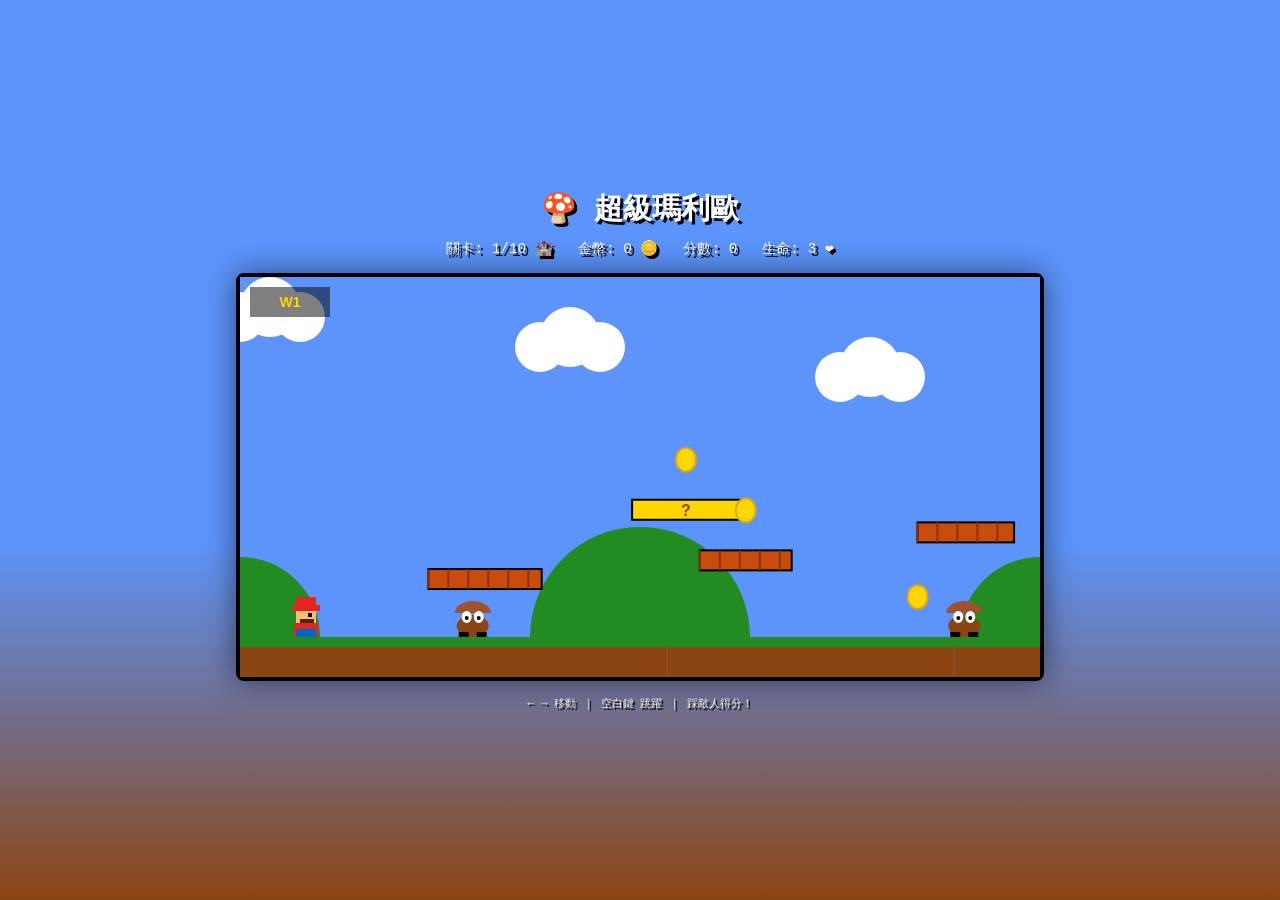
==== mario.html @ 50b2b825 "Mario: show controls in landscape mode 📱" ====
<!DOCTYPE html>
<html lang="zh-TW">
<head>
    <meta charset="UTF-8">
    <meta name="viewport" content="width=device-width, initial-scale=1.0">
    <title>超級瑪利歐 🍄</title>
    <style>
        * {
            margin: 0;
            padding: 0;
            box-sizing: border-box;
        }

        body {
            min-height: 100vh;
            display: flex;
            flex-direction: column;
            align-items: center;
            justify-content: center;
            background: linear-gradient(180deg, #5c94fc 0%, #5c94fc 60%, #8b4513 100%);
            font-family: 'Segoe UI', 'Courier New', monospace;
            overflow: hidden;
        }

        .game-header {
            color: white;
            text-align: center;
            margin-bottom: 15px;
            text-shadow: 3px 3px 0 #000;
        }

        .game-header h1 {
            font-size: 1.8rem;
            margin-bottom: 10px;
        }

        .stats {
            display: flex;
            gap: 25px;
            font-size: 0.9rem;
            flex-wrap: wrap;
            justify-content: center;
        }

        .game-container {
            position: relative;
            border: 4px solid #000;
            border-radius: 8px;
            box-shadow: 0 0 30px rgba(0, 0, 0, 0.5);
        }

        canvas {
            display: block;
            background: linear-gradient(180deg, #5c94fc 0%, #5c94fc 70%, transparent 70%);
        }

        .controls {
            margin-top: 15px;
            color: white;
            text-align: center;
            font-size: 0.7rem;
            text-shadow: 2px 2px 0 #000;
        }

        .mobile-controls {
            display: none;
            margin-top: 20px;
            gap: 10px;
        }

        .mobile-btn {
            width: 60px;
            height: 60px;
            border: none;
            border-radius: 50%;
            font-size: 1.5rem;
            cursor: pointer;
            background: rgba(255, 255, 255, 0.3);
            color: white;
            text-shadow: 2px 2px 0 #000;
            touch-action: manipulation;
            -webkit-user-select: none;
            user-select: none;
        }

        .mobile-btn:active {
            background: rgba(255, 255, 255, 0.5);
            transform: scale(0.95);
        }

        .jump-btn {
            width: 80px;
            height: 80px;
            font-size: 0.8rem;
            margin-left: 30px;
        }

        /* 手機直向 */
        @media (max-width: 600px) {
            .mobile-controls {
                display: flex;
                align-items: center;
            }
            .controls {
                display: none;
            }
            canvas {
                max-width: 100vw;
            }
        }

        /* 手機橫向 */
        @media (max-height: 500px) and (orientation: landscape) {
            body {
                padding: 5px;
                justify-content: flex-start;
            }
            .game-header {
                margin-bottom: 5px;
            }
            .game-header h1 {
                font-size: 1.2rem;
                margin-bottom: 5px;
            }
            .stats {
                font-size: 0.7rem;
                gap: 15px;
            }
            .game-container {
                padding: 0;
            }
            canvas {
                max-height: 55vh;
                width: auto;
            }
            .mobile-controls {
                display: flex;
                align-items: center;
                position: fixed;
                bottom: 10px;
                left: 0;
                right: 0;
                justify-content: center;
                margin: 0;
                z-index: 100;
            }
            .mobile-btn {
                width: 50px;
                height: 50px;
                font-size: 1.2rem;
            }
            .jump-btn {
                width: 65px;
                height: 65px;
                margin-left: 50px;
            }
            .controls {
                display: none;
            }
        }

        /* 平板 */
        @media (min-width: 601px) and (max-width: 1024px) {
            .mobile-controls {
                display: flex;
                align-items: center;
            }
            .controls {
                display: block;
            }
        }

        .message {
            position: absolute;
            top: 50%;
            left: 50%;
            transform: translate(-50%, -50%);
            background: rgba(0, 0, 0, 0.9);
            color: white;
            padding: 30px 50px;
            border-radius: 10px;
            text-align: center;
            font-size: 1.2rem;
            border: 4px solid #ffd700;
            z-index: 100;
        }

        .message button {
            margin-top: 20px;
            padding: 10px 30px;
            font-size: 1rem;
            font-family: inherit;
            cursor: pointer;
            background: #e52521;
            color: white;
            border: none;
            border-radius: 5px;
            margin-left: 5px;
            margin-right: 5px;
        }

        .message button:hover {
            background: #ff3b30;
        }

        .message button.green {
            background: #22c55e;
        }

        .message button.green:hover {
            background: #16a34a;
        }

        .level-indicator {
            position: absolute;
            top: 10px;
            left: 50%;
            transform: translateX(-50%);
            background: rgba(0, 0, 0, 0.7);
            color: #ffd700;
            padding: 8px 20px;
            border-radius: 20px;
            font-size: 1rem;
            font-weight: bold;
            z-index: 50;
            animation: fadeOut 2s forwards;
            animation-delay: 1s;
        }

        @keyframes fadeOut {
            to { opacity: 0; }
        }
    </style>
</head>
<body>
    <div class="game-header">
        <h1>🍄 超級瑪利歐</h1>
        <div class="stats">
            <span>關卡: <span id="level">1</span>/10 🏰</span>
            <span>金幣: <span id="coins">0</span> 🪙</span>
            <span>分數: <span id="score">0</span></span>
            <span>生命: <span id="lives">3</span> ❤️</span>
        </div>
    </div>
    
    <div class="game-container">
        <canvas id="game" width="800" height="400"></canvas>
    </div>
    
    <p class="controls">← → 移動 ｜ 空白鍵 跳躍 ｜ 踩敵人得分！</p>
    
    <div class="mobile-controls">
        <button class="mobile-btn" id="leftBtn">◀</button>
        <button class="mobile-btn" id="rightBtn">▶</button>
        <button class="mobile-btn jump-btn" id="jumpBtn">跳</button>
    </div>

    <script>
        const canvas = document.getElementById('game');
        const ctx = canvas.getContext('2d');

        // Game state
        let gameRunning = true;
        let coins = 0;
        let score = 0;
        let lives = 3;
        let currentLevel = 1;
        let cameraX = 0;
        let levelComplete = false;
        let totalLevels = 10;

        // Mario
        const mario = {
            x: 50,
            y: 300,
            width: 32,
            height: 40,
            vx: 0,
            vy: 0,
            speed: 5,
            jumpForce: -14,
            grounded: false,
            facing: 1,
            frame: 0,
            frameTimer: 0
        };

        // Physics
        const gravity = 0.6;
        const friction = 0.8;

        // Level data
        let platforms = [];
        let coinList = [];
        let enemies = [];
        let flag = { x: 2000, y: 160, width: 10, height: 200 };
        let levelLength = 2000;

        // Level generation based on difficulty
        function generateLevel(level) {
            platforms = [];
            coinList = [];
            enemies = [];

            // Difficulty scaling
            const difficulty = level;
            const gapChance = 0.1 + (level * 0.03); // More gaps at higher levels
            const enemySpeed = 1.5 + (level * 0.2); // Faster enemies
            const enemyCount = 3 + Math.floor(level * 1.5); // More enemies
            const platformCount = Math.max(4, 10 - Math.floor(level * 0.5)); // Fewer platforms
            levelLength = 1500 + (level * 200); // Longer levels
            
            // Generate ground with gaps
            let groundX = 0;
            const groundSegments = [];
            
            while (groundX < levelLength + 500) {
                const segmentLength = 200 + Math.random() * 300;
                groundSegments.push({ x: groundX, width: segmentLength });
                groundX += segmentLength;
                
                // Add gap based on difficulty
                if (Math.random() < gapChance && groundX < levelLength) {
                    const gapWidth = 80 + Math.random() * (40 + level * 10);
                    groundX += gapWidth;
                }
            }

            // Add ground platforms
            for (const seg of groundSegments) {
                platforms.push({
                    x: seg.x,
                    y: 360,
                    width: seg.width,
                    height: 40,
                    type: 'ground'
                });
            }

            // Generate floating platforms
            const platformSpacing = levelLength / (platformCount + 1);
            for (let i = 0; i < platformCount; i++) {
                const px = 150 + i * platformSpacing + Math.random() * 100;
                const py = 180 + Math.random() * 120;
                const pwidth = 60 + Math.random() * 60;
                const ptype = Math.random() > 0.7 ? 'question' : 'brick';
                
                platforms.push({
                    x: px,
                    y: py,
                    width: pwidth,
                    height: 20,
                    type: ptype
                });

                // Add coin above platform
                if (Math.random() > 0.3) {
                    coinList.push({
                        x: px + pwidth / 2,
                        y: py - 40,
                        collected: false
                    });
                }
            }

            // Add some coins on ground
            for (let i = 0; i < 5 + level; i++) {
                const cx = 200 + Math.random() * (levelLength - 300);
                coinList.push({
                    x: cx,
                    y: 320,
                    collected: false
                });
            }

            // Generate enemies
            for (let i = 0; i < enemyCount; i++) {
                const ex = 300 + (i * (levelLength - 400) / enemyCount);
                
                // Find ground at this position
                let groundY = 360;
                for (const plat of platforms) {
                    if (plat.type === 'ground' && ex >= plat.x && ex <= plat.x + plat.width) {
                        groundY = plat.y;
                        break;
                    }
                }

                // Different enemy types at higher levels
                const enemyType = level >= 5 && Math.random() > 0.6 ? 'koopa' : 'goomba';
                const speed = enemySpeed * (enemyType === 'koopa' ? 1.3 : 1);

                enemies.push({
                    x: ex,
                    y: groundY - 32,
                    width: 32,
                    height: 32,
                    vx: (Math.random() > 0.5 ? 1 : -1) * speed,
                    alive: true,
                    type: enemyType
                });
            }

            // Special challenges for later levels
            if (level >= 7) {
                // Add moving platforms
                for (let i = 0; i < level - 5; i++) {
                    platforms.push({
                        x: 400 + i * 300,
                        y: 250,
                        width: 80,
                        height: 20,
                        type: 'moving',
                        startX: 400 + i * 300,
                        moveRange: 100,
                        moveSpeed: 1 + level * 0.1
                    });
                }
            }

            // Flag position
            flag = { x: levelLength, y: 160, width: 10, height: 200 };

            // Level-specific backgrounds
            updateBackground(level);
        }

        function updateBackground(level) {
            // Different sky colors for different worlds
            const backgrounds = [
                '#5c94fc', // Classic blue
                '#5c94fc',
                '#87CEEB', // Light blue
                '#87CEEB',
                '#ff9966', // Sunset
                '#ff9966',
                '#2c1654', // Night
                '#2c1654',
                '#1a0a2e', // Dark night
                '#ff4444', // Lava red
            ];
            
            const bg = backgrounds[Math.min(level - 1, backgrounds.length - 1)];
            canvas.style.background = `linear-gradient(180deg, ${bg} 0%, ${bg} 70%, transparent 70%)`;
            document.body.style.background = `linear-gradient(180deg, ${bg} 0%, ${bg} 60%, #8b4513 100%)`;
        }

        // Input
        const keys = {};

        document.addEventListener('keydown', e => {
            keys[e.code] = true;
            if (e.code === 'Space') e.preventDefault();
        });
        document.addEventListener('keyup', e => keys[e.code] = false);

        // Mobile controls
        const leftBtn = document.getElementById('leftBtn');
        const rightBtn = document.getElementById('rightBtn');
        const jumpBtn = document.getElementById('jumpBtn');

        leftBtn.addEventListener('touchstart', e => { e.preventDefault(); keys['ArrowLeft'] = true; });
        leftBtn.addEventListener('touchend', e => { e.preventDefault(); keys['ArrowLeft'] = false; });
        rightBtn.addEventListener('touchstart', e => { e.preventDefault(); keys['ArrowRight'] = true; });
        rightBtn.addEventListener('touchend', e => { e.preventDefault(); keys['ArrowRight'] = false; });
        jumpBtn.addEventListener('touchstart', e => { e.preventDefault(); keys['Space'] = true; });
        jumpBtn.addEventListener('touchend', e => { e.preventDefault(); keys['Space'] = false; });

        function update() {
            if (!gameRunning || levelComplete) return;

            // Update moving platforms
            for (const plat of platforms) {
                if (plat.type === 'moving') {
                    plat.x += plat.moveSpeed;
                    if (plat.x > plat.startX + plat.moveRange || plat.x < plat.startX - plat.moveRange) {
                        plat.moveSpeed *= -1;
                    }
                }
            }

            // Input
            if (keys['ArrowLeft'] || keys['KeyA']) {
                mario.vx = -mario.speed;
                mario.facing = -1;
            } else if (keys['ArrowRight'] || keys['KeyD']) {
                mario.vx = mario.speed;
                mario.facing = 1;
            } else {
                mario.vx *= friction;
            }

            if ((keys['Space'] || keys['ArrowUp'] || keys['KeyW']) && mario.grounded) {
                mario.vy = mario.jumpForce;
                mario.grounded = false;
            }

            // Physics
            mario.vy += gravity;
            mario.x += mario.vx;
            mario.y += mario.vy;

            // Keep mario from going left of start
            if (mario.x < 0) mario.x = 0;

            // Animation
            if (Math.abs(mario.vx) > 0.5) {
                mario.frameTimer++;
                if (mario.frameTimer > 6) {
                    mario.frame = (mario.frame + 1) % 3;
                    mario.frameTimer = 0;
                }
            } else {
                mario.frame = 0;
            }

            // Platform collision
            mario.grounded = false;
            for (const plat of platforms) {
                if (mario.x + mario.width > plat.x && mario.x < plat.x + plat.width) {
                    if (mario.y + mario.height > plat.y && mario.y + mario.height < plat.y + plat.height + mario.vy + 5) {
                        if (mario.vy >= 0) {
                            mario.y = plat.y - mario.height;
                            mario.vy = 0;
                            mario.grounded = true;
                            
                            // Move with moving platform
                            if (plat.type === 'moving') {
                                mario.x += plat.moveSpeed;
                            }
                        }
                    }
                }
            }

            // Coin collection
            for (const coin of coinList) {
                if (!coin.collected) {
                    const dx = (mario.x + mario.width / 2) - coin.x;
                    const dy = (mario.y + mario.height / 2) - coin.y;
                    if (Math.sqrt(dx * dx + dy * dy) < 25) {
                        coin.collected = true;
                        coins++;
                        score += 100;
                        updateStats();
                    }
                }
            }

            // Enemy update & collision
            for (const enemy of enemies) {
                if (!enemy.alive) continue;

                enemy.x += enemy.vx;

                // Enemy boundary check
                for (const plat of platforms) {
                    if (plat.type === 'ground') {
                        if (enemy.x >= plat.x && enemy.x + enemy.width <= plat.x + plat.width) {
                            // On this platform
                        } else if (enemy.y + enemy.height >= plat.y - 5) {
                            // Check if about to fall off
                            let onPlatform = false;
                            for (const p2 of platforms) {
                                if (p2.type === 'ground' && enemy.x >= p2.x && enemy.x + enemy.width <= p2.x + p2.width) {
                                    onPlatform = true;
                                    break;
                                }
                            }
                            if (!onPlatform && enemy.y < 350) {
                                enemy.vx *= -1;
                            }
                        }
                    }
                }

                // Screen boundary
                if (enemy.x < 0 || enemy.x > levelLength + 200) {
                    enemy.vx *= -1;
                }

                // Mario vs Enemy
                if (mario.x + mario.width > enemy.x + 5 && mario.x + 5 < enemy.x + enemy.width &&
                    mario.y + mario.height > enemy.y && mario.y < enemy.y + enemy.height) {
                    
                    if (mario.vy > 0 && mario.y + mario.height < enemy.y + enemy.height / 2 + mario.vy + 5) {
                        // Stomp enemy
                        enemy.alive = false;
                        mario.vy = -10;
                        score += 200 * currentLevel; // More points at higher levels
                        updateStats();
                    } else {
                        // Hit by enemy
                        loseLife();
                    }
                }
            }

            // Fall death
            if (mario.y > 500) {
                loseLife();
            }

            // Camera
            cameraX = mario.x - canvas.width / 3;
            if (cameraX < 0) cameraX = 0;
            if (cameraX > levelLength - canvas.width + 200) cameraX = levelLength - canvas.width + 200;

            // Level complete
            if (mario.x > flag.x) {
                levelComplete = true;
                const bonus = (10 - Math.floor((Date.now() % 100000) / 10000)) * 100 * currentLevel;
                score += bonus;
                updateStats();
                
                if (currentLevel >= totalLevels) {
                    showMessage('🎊 恭喜全破！', `最終分數: ${score}<br>你是真正的超級瑪利歐！`, 'complete');
                } else {
                    showMessage(`🎉 第 ${currentLevel} 關過關！`, `分數: ${score}<br>獎勵: +${bonus}`, 'nextLevel');
                }
            }
        }

        function loseLife() {
            lives--;
            updateStats();
            if (lives <= 0) {
                gameRunning = false;
                showMessage('💀 遊戲結束', `最終分數: ${score}<br>到達第 ${currentLevel} 關`, 'gameOver');
            } else {
                resetMarioPosition();
            }
        }

        function draw() {
            // Clear
            ctx.fillStyle = '#5c94fc';
            ctx.fillRect(0, 0, canvas.width, canvas.height);

            ctx.save();
            ctx.translate(-cameraX, 0);

            // Background elements
            drawBackground();

            // Platforms
            for (const plat of platforms) {
                if (plat.type === 'ground') {
                    ctx.fillStyle = currentLevel >= 9 ? '#4a1a1a' : '#8b4513';
                    ctx.fillRect(plat.x, plat.y, plat.width, plat.height);
                    ctx.fillStyle = currentLevel >= 9 ? '#ff4444' : '#228b22';
                    ctx.fillRect(plat.x, plat.y, plat.width, 10);
                } else if (plat.type === 'brick') {
                    drawBrick(plat.x, plat.y, plat.width, plat.height);
                } else if (plat.type === 'question') {
                    drawQuestionBlock(plat.x, plat.y, plat.width, plat.height);
                } else if (plat.type === 'moving') {
                    ctx.fillStyle = '#888';
                    ctx.fillRect(plat.x, plat.y, plat.width, plat.height);
                    ctx.fillStyle = '#aaa';
                    ctx.fillRect(plat.x, plat.y, plat.width, 5);
                }
            }

            // Coins
            for (const coin of coinList) {
                if (!coin.collected) {
                    drawCoin(coin.x, coin.y);
                }
            }

            // Enemies
            for (const enemy of enemies) {
                if (enemy.alive) {
                    if (enemy.type === 'koopa') {
                        drawKoopa(enemy.x, enemy.y, enemy.width, enemy.height, enemy.vx);
                    } else {
                        drawGoomba(enemy.x, enemy.y, enemy.width, enemy.height);
                    }
                }
            }

            // Flag
            drawFlag(flag.x, flag.y);

            // Mario
            drawMario();

            ctx.restore();

            // Level indicator on screen
            ctx.fillStyle = 'rgba(0, 0, 0, 0.5)';
            ctx.fillRect(10, 10, 80, 30);
            ctx.fillStyle = '#ffd700';
            ctx.font = 'bold 14px Arial';
            ctx.textAlign = 'center';
            ctx.fillText(`W${currentLevel}`, 50, 30);
        }

        function drawBackground() {
            // Clouds
            ctx.fillStyle = currentLevel >= 7 ? 'rgba(255,255,255,0.3)' : 'white';
            const cloudOffset = cameraX * 0.3;
            for (let i = 0; i < 10; i++) {
                const x = i * 300 - (cloudOffset % 300);
                const y = 40 + (i % 3) * 30;
                ctx.beginPath();
                ctx.arc(x, y, 25, 0, Math.PI * 2);
                ctx.arc(x + 30, y - 10, 30, 0, Math.PI * 2);
                ctx.arc(x + 60, y, 25, 0, Math.PI * 2);
                ctx.fill();
            }

            // Hills (parallax)
            if (currentLevel < 7) {
                ctx.fillStyle = '#228b22';
                for (let i = 0; i < 8; i++) {
                    const hx = i * 400 - (cameraX * 0.2 % 400);
                    ctx.beginPath();
                    ctx.arc(hx, 360, 80 + (i % 2) * 30, Math.PI, 0);
                    ctx.fill();
                }
            }

            // Stars for night levels
            if (currentLevel >= 7) {
                ctx.fillStyle = 'white';
                for (let i = 0; i < 50; i++) {
                    const sx = (i * 137 + cameraX * 0.1) % (levelLength + 500);
                    const sy = (i * 73) % 200;
                    ctx.fillRect(sx, sy, 2, 2);
                }
            }
        }

        function drawBrick(x, y, w, h) {
            ctx.fillStyle = currentLevel >= 9 ? '#8b0000' : '#c84c0c';
            ctx.fillRect(x, y, w, h);
            ctx.strokeStyle = '#000';
            ctx.lineWidth = 2;
            ctx.strokeRect(x, y, w, h);
            ctx.strokeStyle = currentLevel >= 9 ? '#5a0000' : '#8b3000';
            for (let i = 0; i < w; i += 20) {
                ctx.beginPath();
                ctx.moveTo(x + i, y);
                ctx.lineTo(x + i, y + h);
                ctx.stroke();
            }
        }

        function drawQuestionBlock(x, y, w, h) {
            ctx.fillStyle = '#ffd700';
            ctx.fillRect(x, y, w, h);
            ctx.strokeStyle = '#000';
            ctx.lineWidth = 2;
            ctx.strokeRect(x, y, w, h);
            ctx.fillStyle = '#8b4513';
            ctx.font = 'bold 16px Arial';
            ctx.textAlign = 'center';
            ctx.fillText('?', x + w / 2, y + h / 2 + 6);
        }

        function drawCoin(x, y) {
            const wobble = Math.sin(Date.now() / 200) * 2;
            ctx.fillStyle = '#ffd700';
            ctx.beginPath();
            ctx.ellipse(x, y + wobble, 10, 12, 0, 0, Math.PI * 2);
            ctx.fill();
            ctx.strokeStyle = '#daa520';
            ctx.lineWidth = 2;
            ctx.stroke();
        }

        function drawGoomba(x, y, w, h) {
            ctx.fillStyle = '#8b4513';
            ctx.beginPath();
            ctx.ellipse(x + w / 2, y + h / 2 + 5, w / 2, h / 2 - 5, 0, 0, Math.PI * 2);
            ctx.fill();
            
            ctx.fillStyle = '#a0522d';
            ctx.beginPath();
            ctx.ellipse(x + w / 2, y + 8, w / 2 + 2, 12, 0, Math.PI, Math.PI * 2);
            ctx.fill();
            
            ctx.fillStyle = 'white';
            ctx.beginPath();
            ctx.ellipse(x + 10, y + 12, 5, 6, 0, 0, Math.PI * 2);
            ctx.ellipse(x + 22, y + 12, 5, 6, 0, 0, Math.PI * 2);
            ctx.fill();
            
            ctx.fillStyle = 'black';
            ctx.beginPath();
            ctx.arc(x + 10, y + 13, 2, 0, Math.PI * 2);
            ctx.arc(x + 22, y + 13, 2, 0, Math.PI * 2);
            ctx.fill();
            
            ctx.fillStyle = '#000';
            ctx.fillRect(x + 2, y + h - 5, 10, 5);
            ctx.fillRect(x + w - 12, y + h - 5, 10, 5);
        }

        function drawKoopa(x, y, w, h, vx) {
            // Shell
            ctx.fillStyle = '#22c55e';
            ctx.beginPath();
            ctx.ellipse(x + w / 2, y + h / 2 + 5, w / 2 + 2, h / 2, 0, 0, Math.PI * 2);
            ctx.fill();
            ctx.strokeStyle = '#15803d';
            ctx.lineWidth = 2;
            ctx.stroke();

            // Head
            ctx.fillStyle = '#fbbf24';
            ctx.beginPath();
            ctx.ellipse(x + (vx > 0 ? w - 5 : 5), y + 8, 10, 10, 0, 0, Math.PI * 2);
            ctx.fill();

            // Eyes
            ctx.fillStyle = 'white';
            ctx.beginPath();
            ctx.arc(x + (vx > 0 ? w - 5 : 5), y + 6, 4, 0, Math.PI * 2);
            ctx.fill();
            ctx.fillStyle = 'black';
            ctx.beginPath();
            ctx.arc(x + (vx > 0 ? w - 3 : 7), y + 6, 2, 0, Math.PI * 2);
            ctx.fill();
        }

        function drawFlag(x, y) {
            ctx.fillStyle = '#228b22';
            ctx.fillRect(x, y, 8, 200);
            
            ctx.fillStyle = currentLevel >= totalLevels ? '#ffd700' : '#ff0000';
            ctx.beginPath();
            ctx.moveTo(x + 8, y);
            ctx.lineTo(x + 60, y + 25);
            ctx.lineTo(x + 8, y + 50);
            ctx.closePath();
            ctx.fill();
            
            ctx.fillStyle = '#ffd700';
            ctx.beginPath();
            ctx.arc(x + 4, y, 8, 0, Math.PI * 2);
            ctx.fill();

            // Level number on flag
            ctx.fillStyle = 'white';
            ctx.font = 'bold 12px Arial';
            ctx.textAlign = 'center';
            ctx.fillText(currentLevel, x + 35, y + 30);
        }

        function drawMario() {
            const x = mario.x;
            const y = mario.y;
            const dir = mario.facing;

            ctx.save();
            if (dir === -1) {
                ctx.translate(x + mario.width, 0);
                ctx.scale(-1, 1);
                ctx.translate(-x, 0);
            }

            // Hat
            ctx.fillStyle = '#e52521';
            ctx.fillRect(x + 6, y, 20, 8);
            ctx.fillRect(x + 2, y + 8, 28, 6);

            // Face
            ctx.fillStyle = '#fdbf6f';
            ctx.fillRect(x + 6, y + 14, 20, 12);

            // Eye
            ctx.fillStyle = '#000';
            ctx.fillRect(x + 18, y + 16, 4, 4);

            // Mustache
            ctx.fillStyle = '#4a2800';
            ctx.fillRect(x + 10, y + 22, 14, 4);

            // Body
            ctx.fillStyle = '#e52521';
            ctx.fillRect(x + 4, y + 26, 24, 14);

            // Overalls
            ctx.fillStyle = '#0066cc';
            ctx.fillRect(x + 6, y + 32, 20, 8);

            ctx.restore();
        }

        function updateStats() {
            document.getElementById('level').textContent = currentLevel;
            document.getElementById('coins').textContent = coins;
            document.getElementById('score').textContent = score;
            document.getElementById('lives').textContent = lives;
        }

        function resetMarioPosition() {
            mario.x = 50;
            mario.y = 300;
            mario.vx = 0;
            mario.vy = 0;
            cameraX = 0;
        }

        function nextLevel() {
            currentLevel++;
            levelComplete = false;
            generateLevel(currentLevel);
            resetMarioPosition();
            updateStats();
            hideMessage();
            showLevelIndicator();
        }

        function resetGame() {
            currentLevel = 1;
            coins = 0;
            score = 0;
            lives = 3;
            levelComplete = false;
            gameRunning = true;
            generateLevel(currentLevel);
            resetMarioPosition();
            updateStats();
            hideMessage();
            showLevelIndicator();
        }

        function showLevelIndicator() {
            const existing = document.querySelector('.level-indicator');
            if (existing) existing.remove();
            
            const indicator = document.createElement('div');
            indicator.className = 'level-indicator';
            indicator.textContent = `World ${currentLevel}`;
            document.querySelector('.game-container').appendChild(indicator);
            
            setTimeout(() => indicator.remove(), 3000);
        }

        function showMessage(title, subtitle, type) {
            let msg = document.querySelector('.message');
            if (!msg) {
                msg = document.createElement('div');
                msg.className = 'message';
                document.querySelector('.game-container').appendChild(msg);
            }

            let buttons = '';
            if (type === 'nextLevel') {
                buttons = '<button class="green" onclick="nextLevel()">下一關 →</button>';
            } else if (type === 'gameOver') {
                buttons = '<button onclick="resetGame()">重新開始</button>';
            } else if (type === 'complete') {
                buttons = '<button class="green" onclick="resetGame()">再玩一次</button>';
            }

            msg.innerHTML = `
                <div>${title}</div>
                <div style="font-size: 0.8rem; margin-top: 10px;">${subtitle}</div>
                ${buttons}
            `;
            msg.style.display = 'block';
        }

        function hideMessage() {
            const msg = document.querySelector('.message');
            if (msg) msg.style.display = 'none';
        }

        function gameLoop() {
            update();
            draw();
            requestAnimationFrame(gameLoop);
        }

        // Initialize
        generateLevel(1);
        showLevelIndicator();
        gameLoop();
    </script>
</body>
</html>
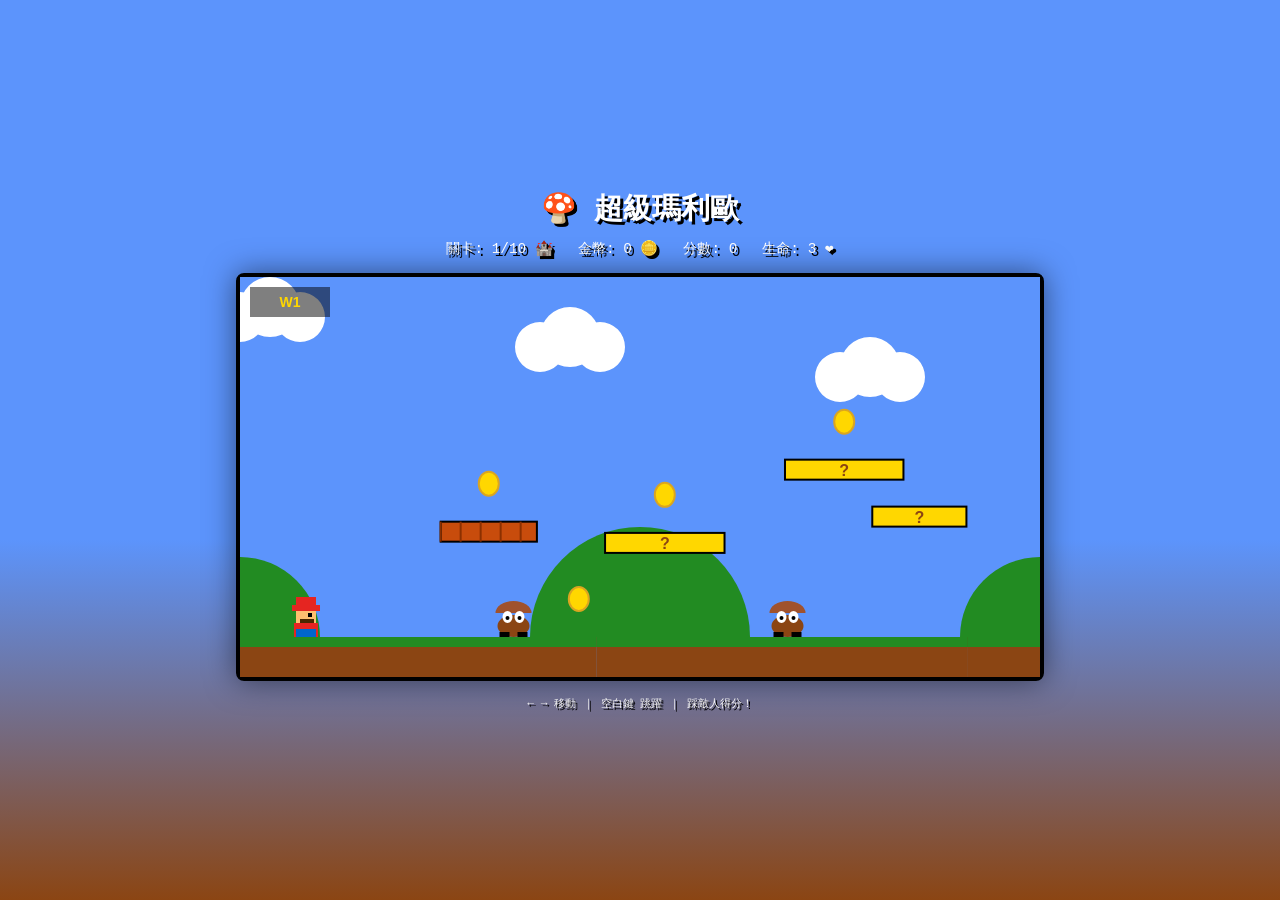
==== commit 2e629f68: "Mario: always show controls on touch devices 📱" ====
--- a/mario.html
+++ b/mario.html
@@ -63,7 +63,7 @@
         }
 
         .mobile-controls {
-            display: none;
+            display: flex;
             margin-top: 20px;
             gap: 10px;
         }
@@ -97,13 +97,6 @@
 
         /* 手機直向 */
         @media (max-width: 600px) {
-            .mobile-controls {
-                display: flex;
-                align-items: center;
-            }
-            .controls {
-                display: none;
-            }
             canvas {
                 max-width: 100vw;
             }
@@ -134,8 +127,6 @@
                 width: auto;
             }
             .mobile-controls {
-                display: flex;
-                align-items: center;
                 position: fixed;
                 bottom: 10px;
                 left: 0;
@@ -159,14 +150,10 @@
             }
         }
 
-        /* 平板 */
-        @media (min-width: 601px) and (max-width: 1024px) {
+        /* 電腦大螢幕隱藏虛擬按鈕 */
+        @media (min-width: 1025px) and (hover: hover) {
             .mobile-controls {
-                display: flex;
-                align-items: center;
-            }
-            .controls {
-                display: block;
+                display: none;
             }
         }
 
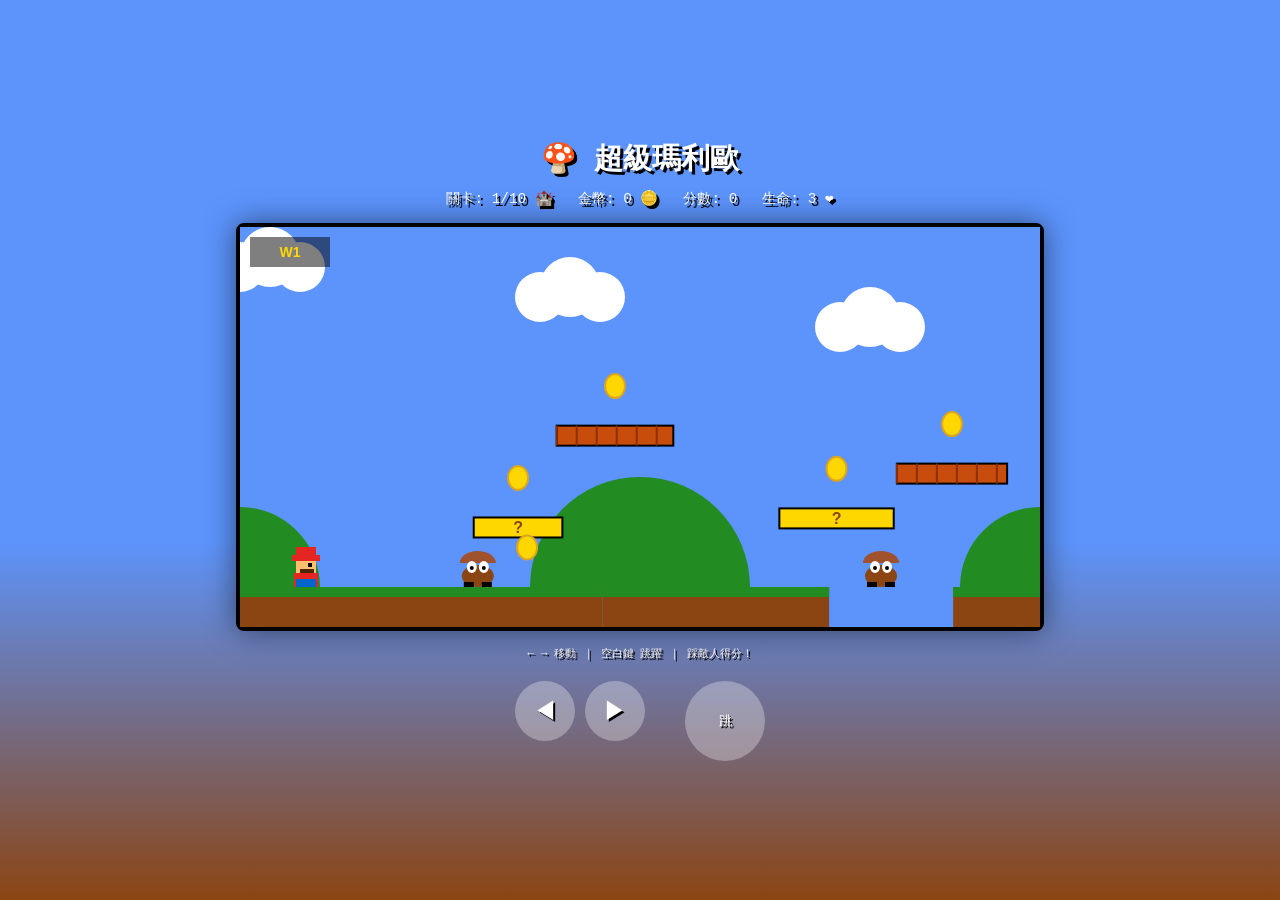
==== commit 6e37c340: "Mario: force show controls on all devices including iPad 📱" ====
--- a/mario.html
+++ b/mario.html
@@ -150,12 +150,7 @@
             }
         }
 
-        /* 電腦大螢幕隱藏虛擬按鈕 */
-        @media (min-width: 1025px) and (hover: hover) {
-            .mobile-controls {
-                display: none;
-            }
-        }
+        /* 電腦大螢幕也保留按鈕，用 JS 判斷 */
 
         .message {
             position: absolute;
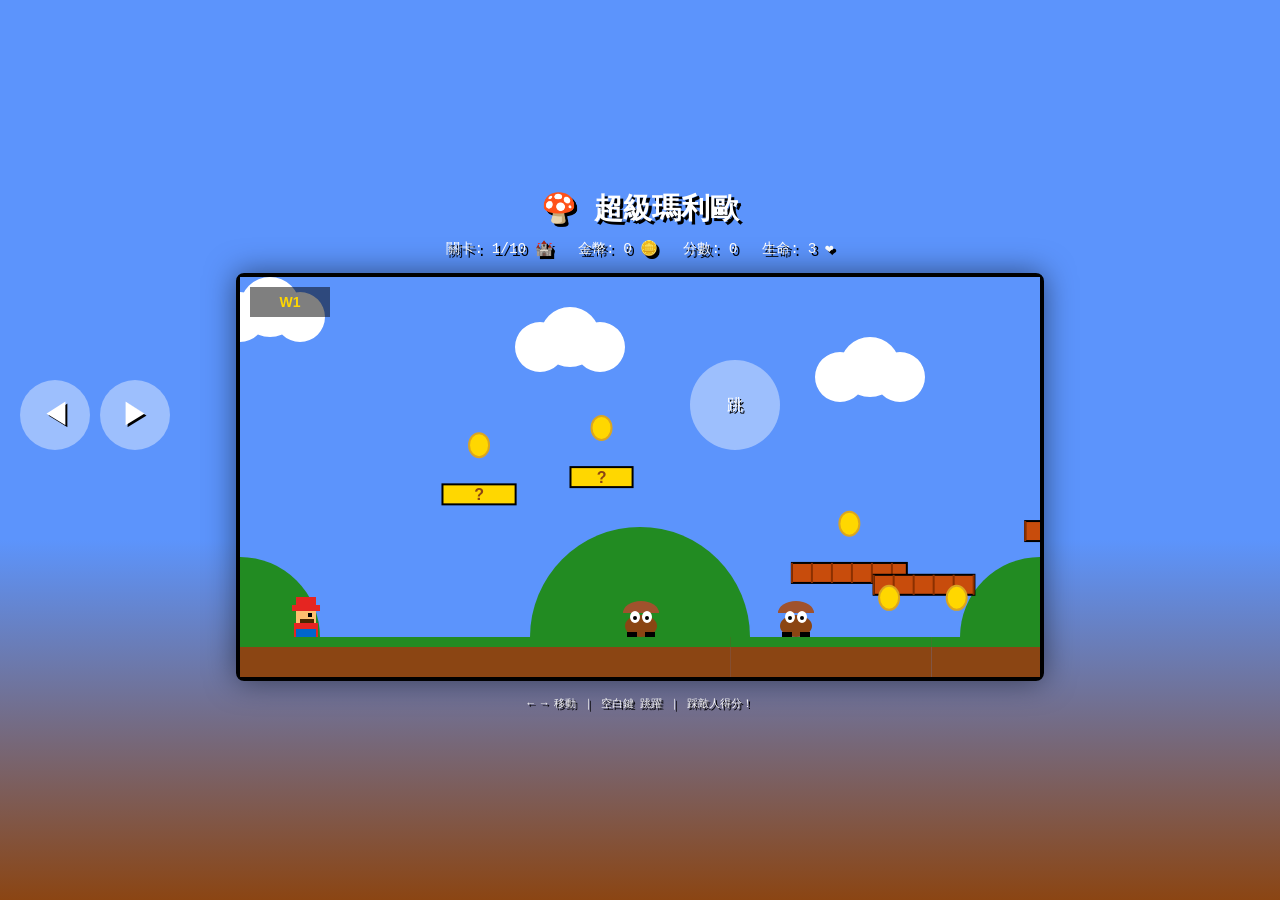
==== commit 07690bee: "Mario: fix touch controls + tablet layout (L/R sides)" ====
--- a/mario.html
+++ b/mario.html
@@ -64,7 +64,16 @@
 
         .mobile-controls {
             display: flex;
+            justify-content: space-between;
+            align-items: center;
+            width: 100%;
+            max-width: 800px;
             margin-top: 20px;
+            padding: 0 20px;
+        }
+
+        .control-left, .control-right {
+            display: flex;
             gap: 10px;
         }
 
@@ -81,6 +90,7 @@
             touch-action: manipulation;
             -webkit-user-select: none;
             user-select: none;
+            -webkit-touch-callout: none;
         }
 
         .mobile-btn:active {
@@ -92,7 +102,6 @@
             width: 80px;
             height: 80px;
             font-size: 0.8rem;
-            margin-left: 30px;
         }
 
         /* 手機直向 */
@@ -131,8 +140,7 @@
                 bottom: 10px;
                 left: 0;
                 right: 0;
-                justify-content: center;
-                margin: 0;
+                padding: 0 30px;
                 z-index: 100;
             }
             .mobile-btn {
@@ -143,14 +151,48 @@
             .jump-btn {
                 width: 65px;
                 height: 65px;
-                margin-left: 50px;
             }
             .controls {
                 display: none;
             }
         }
 
-        /* 電腦大螢幕也保留按鈕，用 JS 判斷 */
+        /* 平板模式 - 按鈕放兩側 */
+        @media (min-width: 768px) {
+            .mobile-controls {
+                position: fixed;
+                bottom: 50%;
+                transform: translateY(50%);
+                left: 0;
+                right: 0;
+                padding: 0 20px;
+                pointer-events: none;
+            }
+            .control-left, .control-right {
+                pointer-events: auto;
+            }
+            .control-left {
+                position: fixed;
+                left: 20px;
+                bottom: 30%;
+            }
+            .control-right {
+                position: fixed;
+                right: 20px;
+                bottom: 30%;
+            }
+            .mobile-btn {
+                width: 70px;
+                height: 70px;
+                font-size: 1.8rem;
+                background: rgba(255, 255, 255, 0.4);
+            }
+            .jump-btn {
+                width: 90px;
+                height: 90px;
+                font-size: 1rem;
+            }
+        }
 
         .message {
             position: absolute;
@@ -232,9 +274,13 @@
     <p class="controls">← → 移動 ｜ 空白鍵 跳躍 ｜ 踩敵人得分！</p>
     
     <div class="mobile-controls">
-        <button class="mobile-btn" id="leftBtn">◀</button>
-        <button class="mobile-btn" id="rightBtn">▶</button>
-        <button class="mobile-btn jump-btn" id="jumpBtn">跳</button>
+        <div class="control-left">
+            <button class="mobile-btn" id="leftBtn">◀</button>
+            <button class="mobile-btn" id="rightBtn">▶</button>
+        </div>
+        <div class="control-right">
+            <button class="mobile-btn jump-btn" id="jumpBtn">跳</button>
+        </div>
     </div>
 
     <script>
@@ -436,17 +482,66 @@
         });
         document.addEventListener('keyup', e => keys[e.code] = false);
 
-        // Mobile controls
+        // Mobile controls - 修正觸控問題
         const leftBtn = document.getElementById('leftBtn');
         const rightBtn = document.getElementById('rightBtn');
         const jumpBtn = document.getElementById('jumpBtn');
 
-        leftBtn.addEventListener('touchstart', e => { e.preventDefault(); keys['ArrowLeft'] = true; });
-        leftBtn.addEventListener('touchend', e => { e.preventDefault(); keys['ArrowLeft'] = false; });
-        rightBtn.addEventListener('touchstart', e => { e.preventDefault(); keys['ArrowRight'] = true; });
-        rightBtn.addEventListener('touchend', e => { e.preventDefault(); keys['ArrowRight'] = false; });
-        jumpBtn.addEventListener('touchstart', e => { e.preventDefault(); keys['Space'] = true; });
-        jumpBtn.addEventListener('touchend', e => { e.preventDefault(); keys['Space'] = false; });
+        function setupButton(btn, key) {
+            // 觸控開始
+            btn.addEventListener('touchstart', e => {
+                e.preventDefault();
+                keys[key] = true;
+            }, { passive: false });
+            
+            // 觸控結束
+            btn.addEventListener('touchend', e => {
+                e.preventDefault();
+                keys[key] = false;
+            }, { passive: false });
+            
+            // 觸控取消（手指滑出按鈕）
+            btn.addEventListener('touchcancel', e => {
+                e.preventDefault();
+                keys[key] = false;
+            }, { passive: false });
+            
+            // 觸控離開按鈕範圍
+            btn.addEventListener('touchleave', e => {
+                e.preventDefault();
+                keys[key] = false;
+            }, { passive: false });
+
+            // 滑鼠支援（電腦測試用）
+            btn.addEventListener('mousedown', e => {
+                e.preventDefault();
+                keys[key] = true;
+            });
+            
+            btn.addEventListener('mouseup', e => {
+                e.preventDefault();
+                keys[key] = false;
+            });
+            
+            btn.addEventListener('mouseleave', e => {
+                keys[key] = false;
+            });
+        }
+
+        setupButton(leftBtn, 'ArrowLeft');
+        setupButton(rightBtn, 'ArrowRight');
+        setupButton(jumpBtn, 'Space');
+
+        // 當手指離開螢幕時重置所有按鍵
+        document.addEventListener('touchend', () => {
+            // 延遲檢查，確保按鈕事件先處理
+            setTimeout(() => {
+                const touches = document.querySelectorAll('.mobile-btn:active');
+                if (touches.length === 0) {
+                    // 沒有按鈕被按住，但保留按鍵狀態由按鈕自己管理
+                }
+            }, 50);
+        });
 
         function update() {
             if (!gameRunning || levelComplete) return;
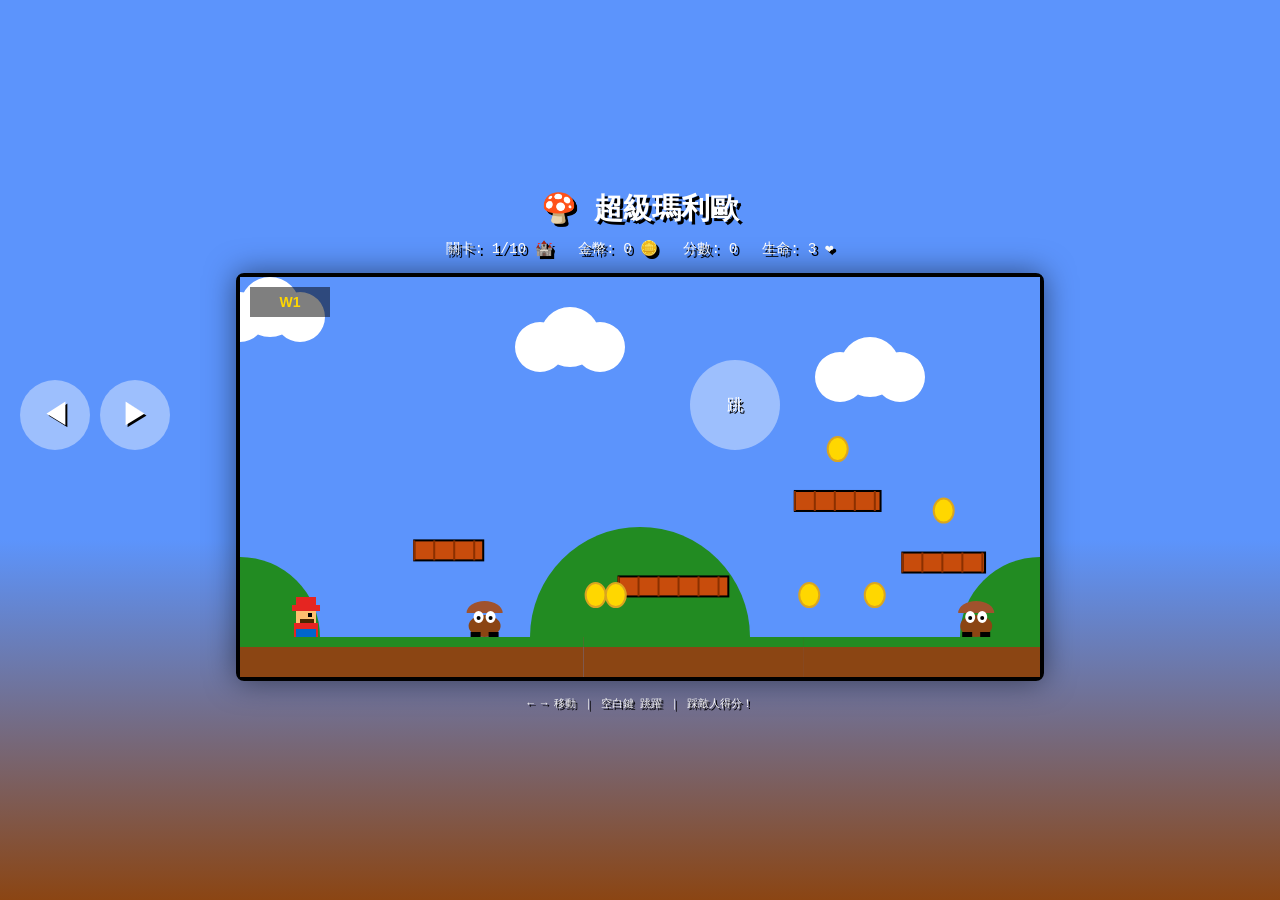
==== commit 7c30b25b: "Mario: landscape controls - arrows left, jump right" ====
--- a/mario.html
+++ b/mario.html
@@ -137,20 +137,33 @@
             }
             .mobile-controls {
                 position: fixed;
-                bottom: 10px;
+                bottom: 0;
                 left: 0;
                 right: 0;
-                padding: 0 30px;
+                padding: 0;
                 z-index: 100;
+                pointer-events: none;
+            }
+            .control-left {
+                position: fixed;
+                left: 20px;
+                bottom: 20px;
+                pointer-events: auto;
+            }
+            .control-right {
+                position: fixed;
+                right: 20px;
+                bottom: 20px;
+                pointer-events: auto;
             }
             .mobile-btn {
-                width: 50px;
-                height: 50px;
-                font-size: 1.2rem;
+                width: 55px;
+                height: 55px;
+                font-size: 1.3rem;
             }
             .jump-btn {
-                width: 65px;
-                height: 65px;
+                width: 70px;
+                height: 70px;
             }
             .controls {
                 display: none;
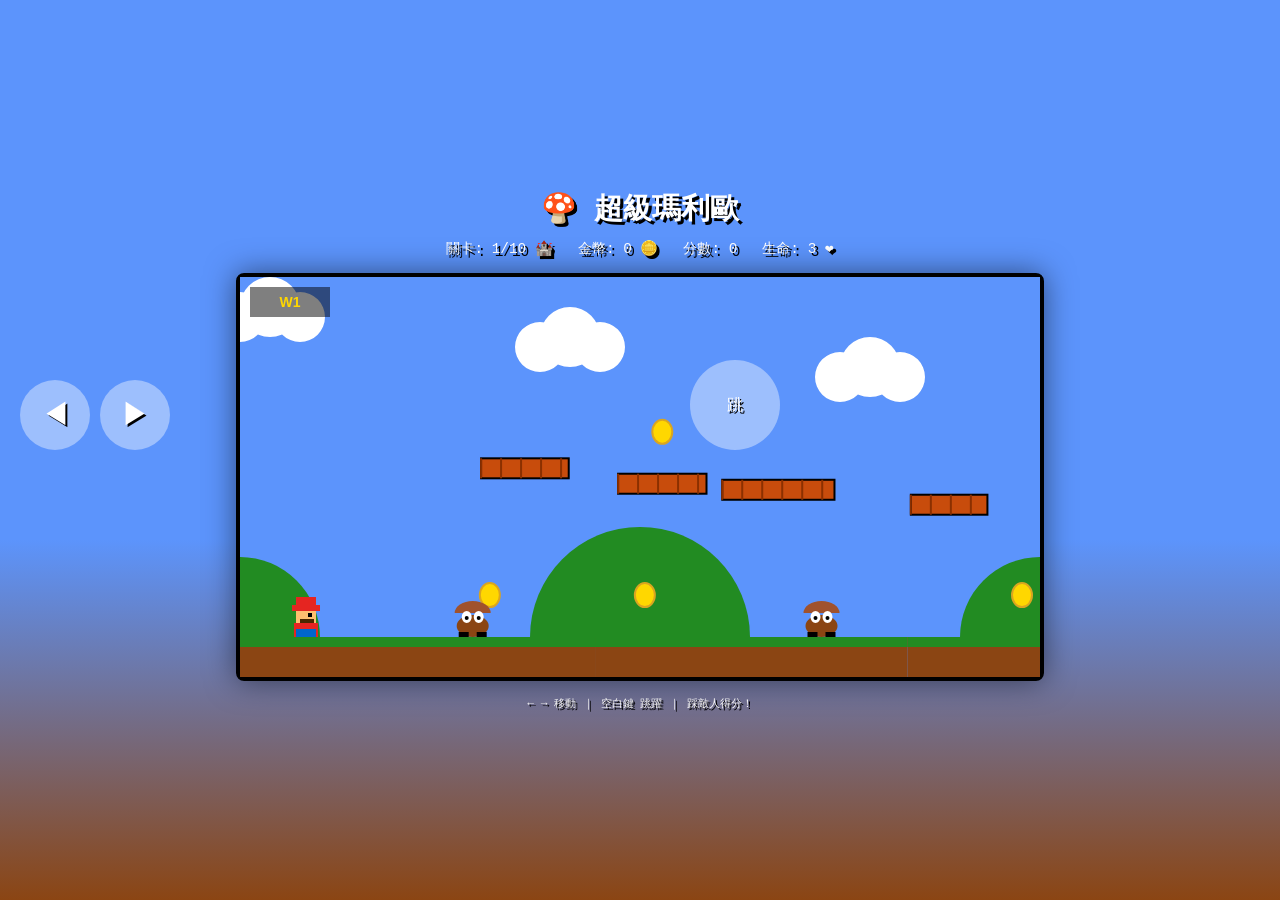
==== commit dbad4f79: "Mario: fix landscape layout - buttons outside game area" ====
--- a/mario.html
+++ b/mario.html
@@ -114,26 +114,21 @@
         /* 手機橫向 */
         @media (max-height: 500px) and (orientation: landscape) {
             body {
-                padding: 5px;
-                justify-content: flex-start;
+                padding: 10px;
+                justify-content: center;
             }
             .game-header {
-                margin-bottom: 5px;
-            }
-            .game-header h1 {
-                font-size: 1.2rem;
-                margin-bottom: 5px;
-            }
-            .stats {
-                font-size: 0.7rem;
-                gap: 15px;
+                display: none;
             }
             .game-container {
                 padding: 0;
+                margin: 0 120px;
             }
             canvas {
-                max-height: 55vh;
+                max-height: 80vh;
+                max-width: calc(100vw - 280px);
                 width: auto;
+                height: auto;
             }
             .mobile-controls {
                 position: fixed;
@@ -146,24 +141,28 @@
             }
             .control-left {
                 position: fixed;
-                left: 20px;
-                bottom: 20px;
+                left: 15px;
+                bottom: 15px;
                 pointer-events: auto;
+                display: flex;
+                gap: 8px;
             }
             .control-right {
                 position: fixed;
-                right: 20px;
-                bottom: 20px;
+                right: 15px;
+                bottom: 15px;
                 pointer-events: auto;
             }
             .mobile-btn {
-                width: 55px;
-                height: 55px;
-                font-size: 1.3rem;
+                width: 50px;
+                height: 50px;
+                font-size: 1.2rem;
+                background: rgba(255, 255, 255, 0.5);
             }
             .jump-btn {
-                width: 70px;
-                height: 70px;
+                width: 65px;
+                height: 65px;
+                font-size: 0.9rem;
             }
             .controls {
                 display: none;
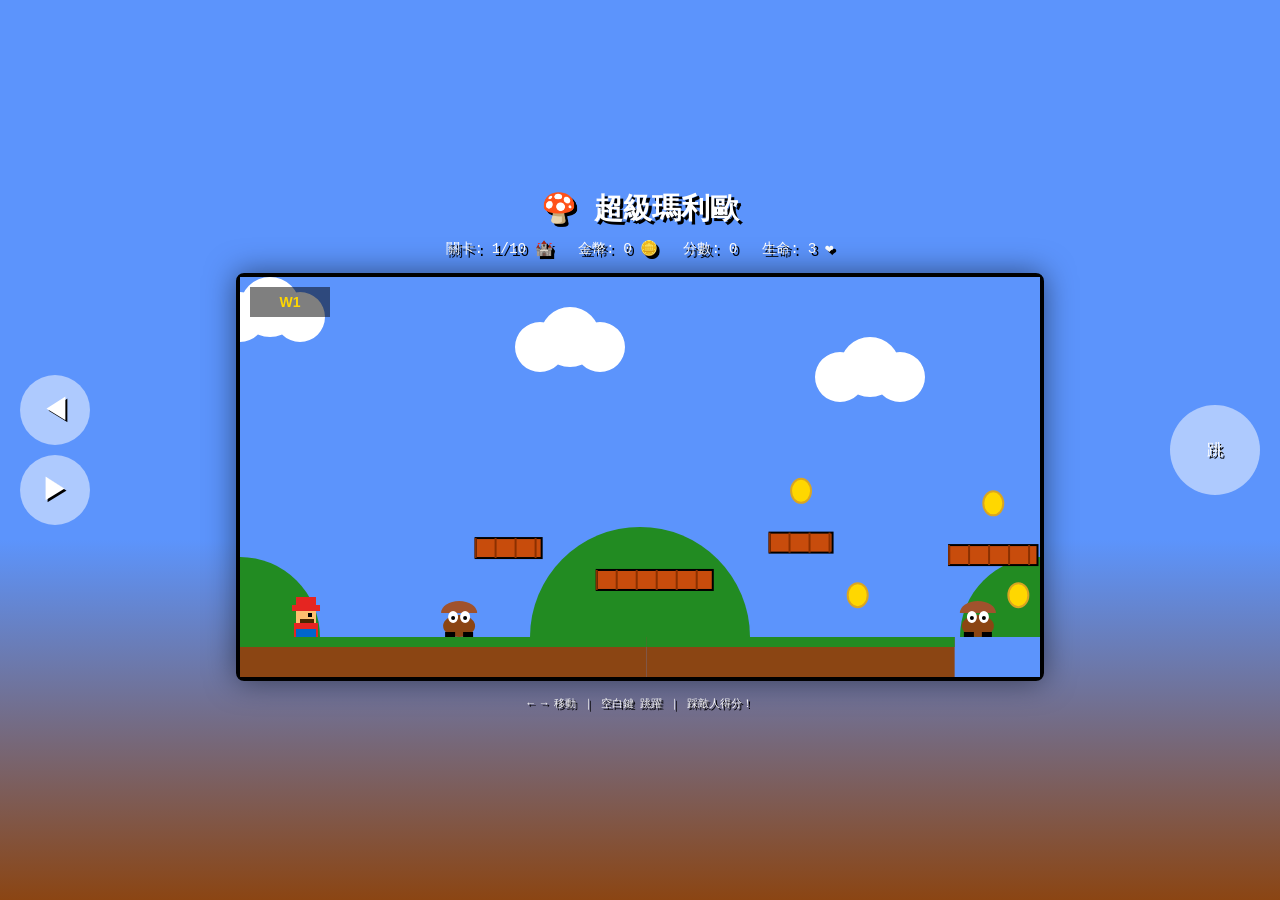
==== commit 15ac5492: "Mario: fix tablet - jump button on right side" ====
--- a/mario.html
+++ b/mario.html
@@ -171,33 +171,44 @@
 
         /* 平板模式 - 按鈕放兩側 */
         @media (min-width: 768px) {
+            .game-container {
+                margin: 0 100px;
+            }
+            canvas {
+                max-width: calc(100vw - 250px);
+            }
             .mobile-controls {
                 position: fixed;
-                bottom: 50%;
-                transform: translateY(50%);
+                top: 0;
+                bottom: 0;
                 left: 0;
                 right: 0;
-                padding: 0 20px;
                 pointer-events: none;
-            }
-            .control-left, .control-right {
-                pointer-events: auto;
+                margin: 0;
+                padding: 0;
             }
             .control-left {
                 position: fixed;
                 left: 20px;
-                bottom: 30%;
+                top: 50%;
+                transform: translateY(-50%);
+                pointer-events: auto;
+                display: flex;
+                flex-direction: column;
+                gap: 10px;
             }
             .control-right {
                 position: fixed;
                 right: 20px;
-                bottom: 30%;
+                top: 50%;
+                transform: translateY(-50%);
+                pointer-events: auto;
             }
             .mobile-btn {
                 width: 70px;
                 height: 70px;
                 font-size: 1.8rem;
-                background: rgba(255, 255, 255, 0.4);
+                background: rgba(255, 255, 255, 0.5);
             }
             .jump-btn {
                 width: 90px;
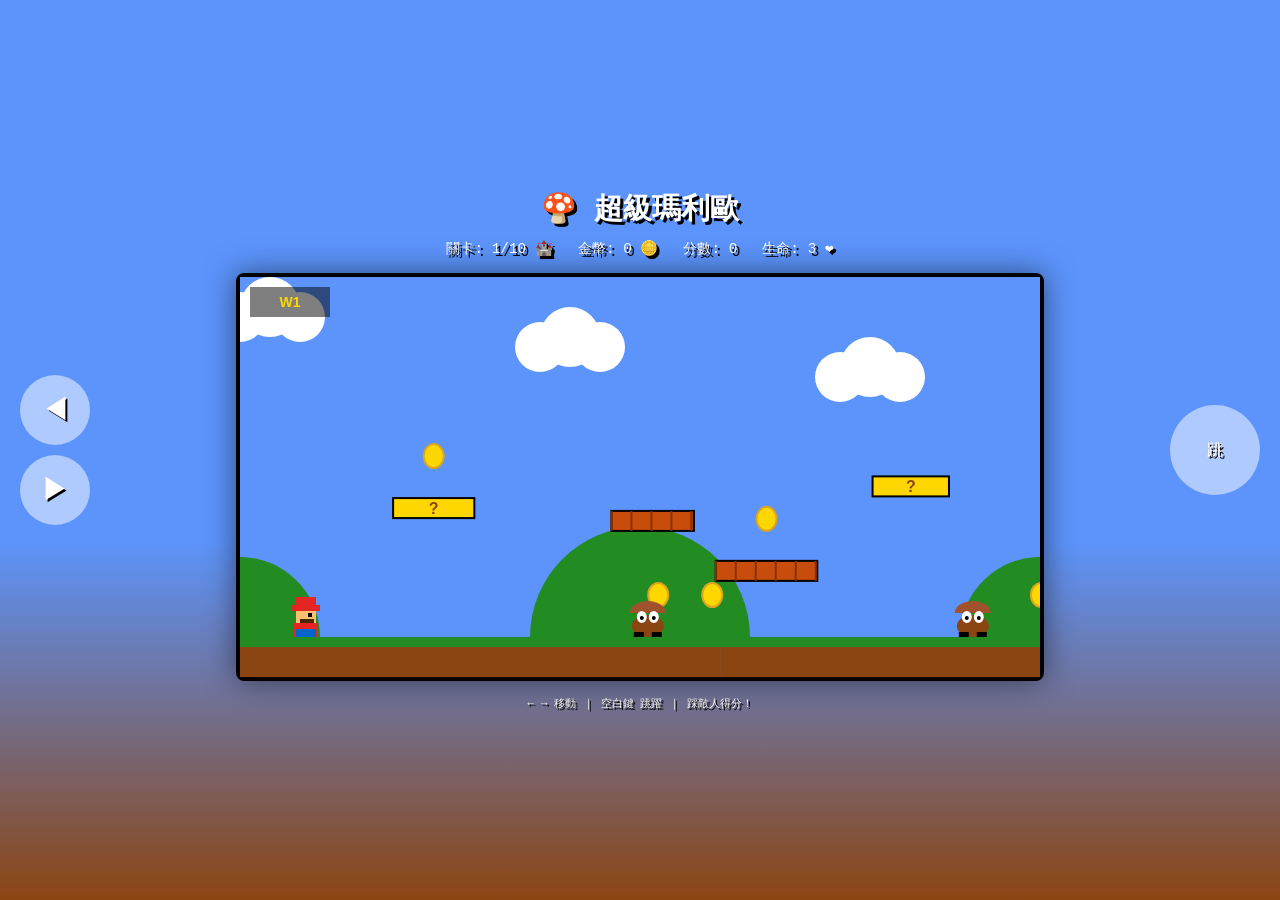
==== commit 5ae8d5f7: "Mario: fix controls - left/right sides properly" ====
--- a/mario.html
+++ b/mario.html
@@ -66,15 +66,25 @@
             display: flex;
             justify-content: space-between;
             align-items: center;
-            width: 100%;
-            max-width: 800px;
-            margin-top: 20px;
-            padding: 0 20px;
-        }
-
-        .control-left, .control-right {
+            position: fixed;
+            bottom: 0;
+            left: 0;
+            right: 0;
+            padding: 20px;
+            pointer-events: none;
+            z-index: 100;
+        }
+
+        .control-left {
             display: flex;
             gap: 10px;
+            pointer-events: auto;
+        }
+        
+        .control-right {
+            display: flex;
+            gap: 10px;
+            pointer-events: auto;
         }
 
         .mobile-btn {
